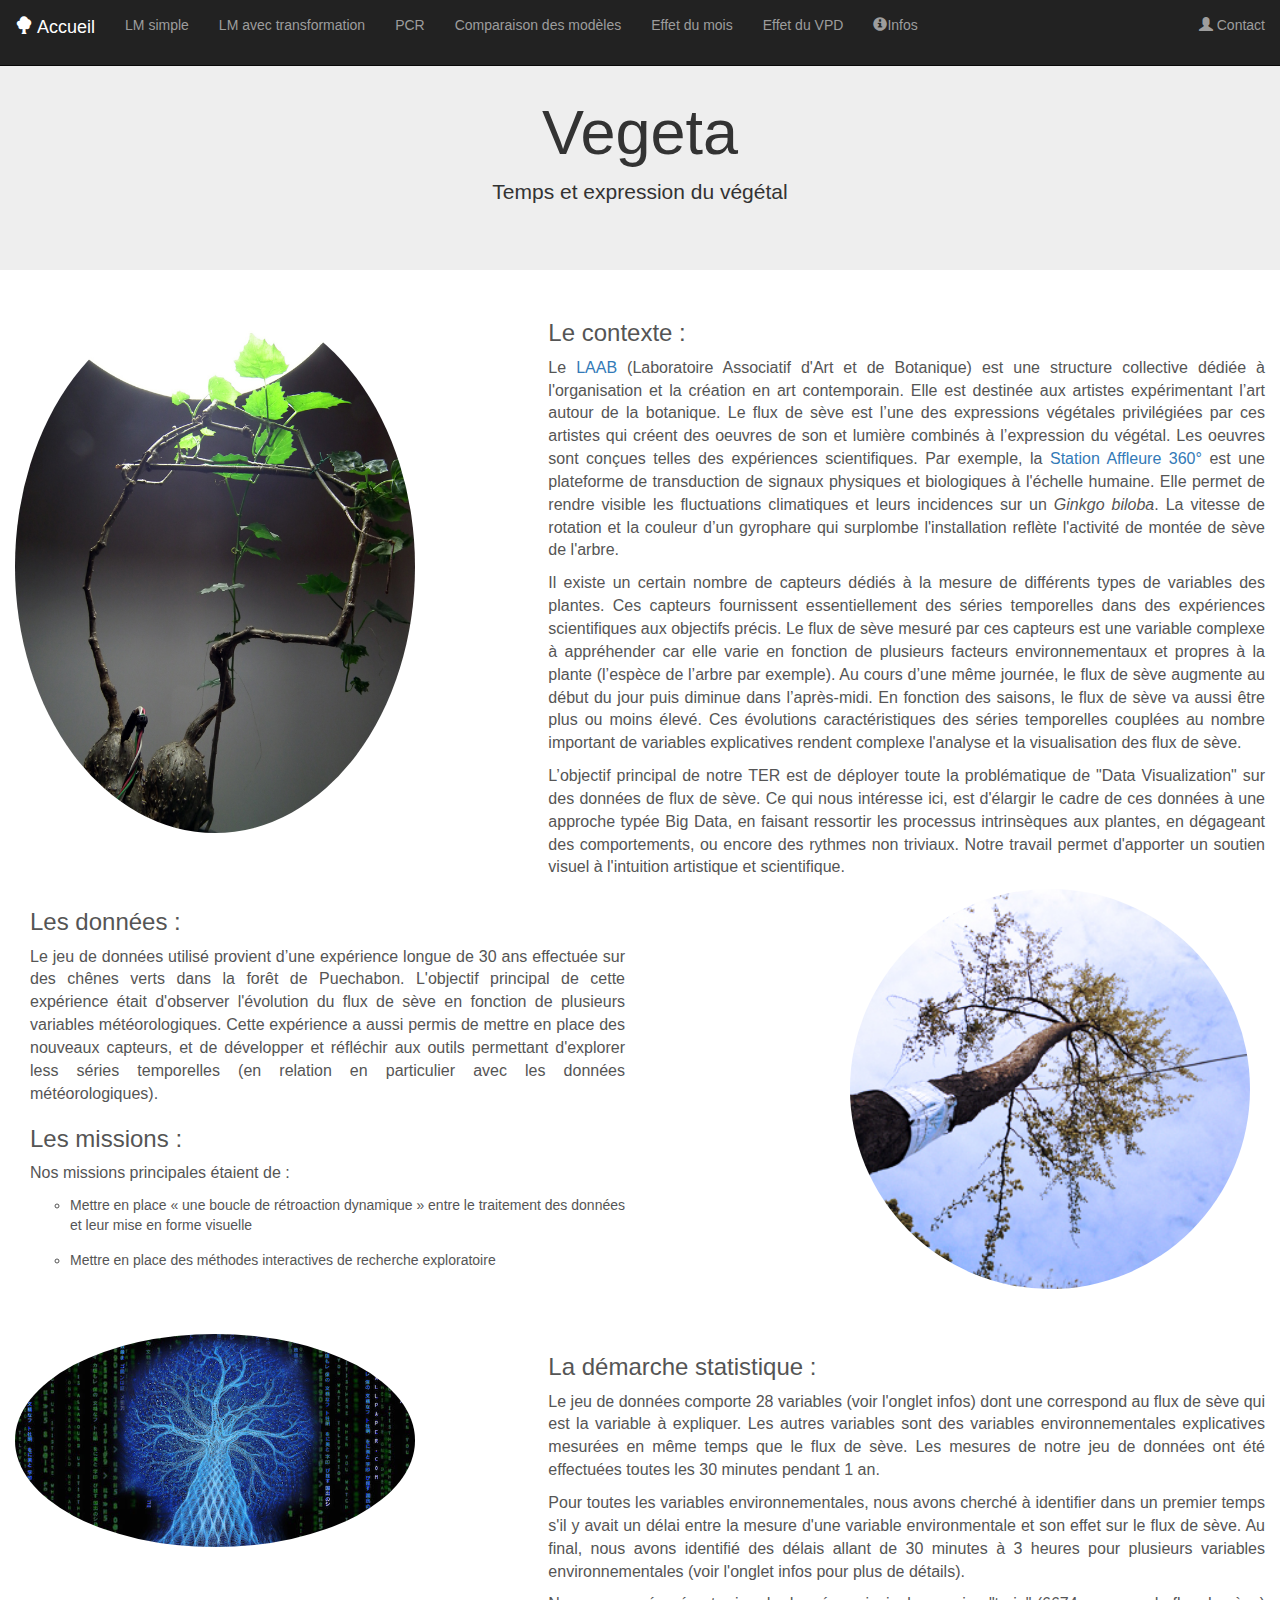
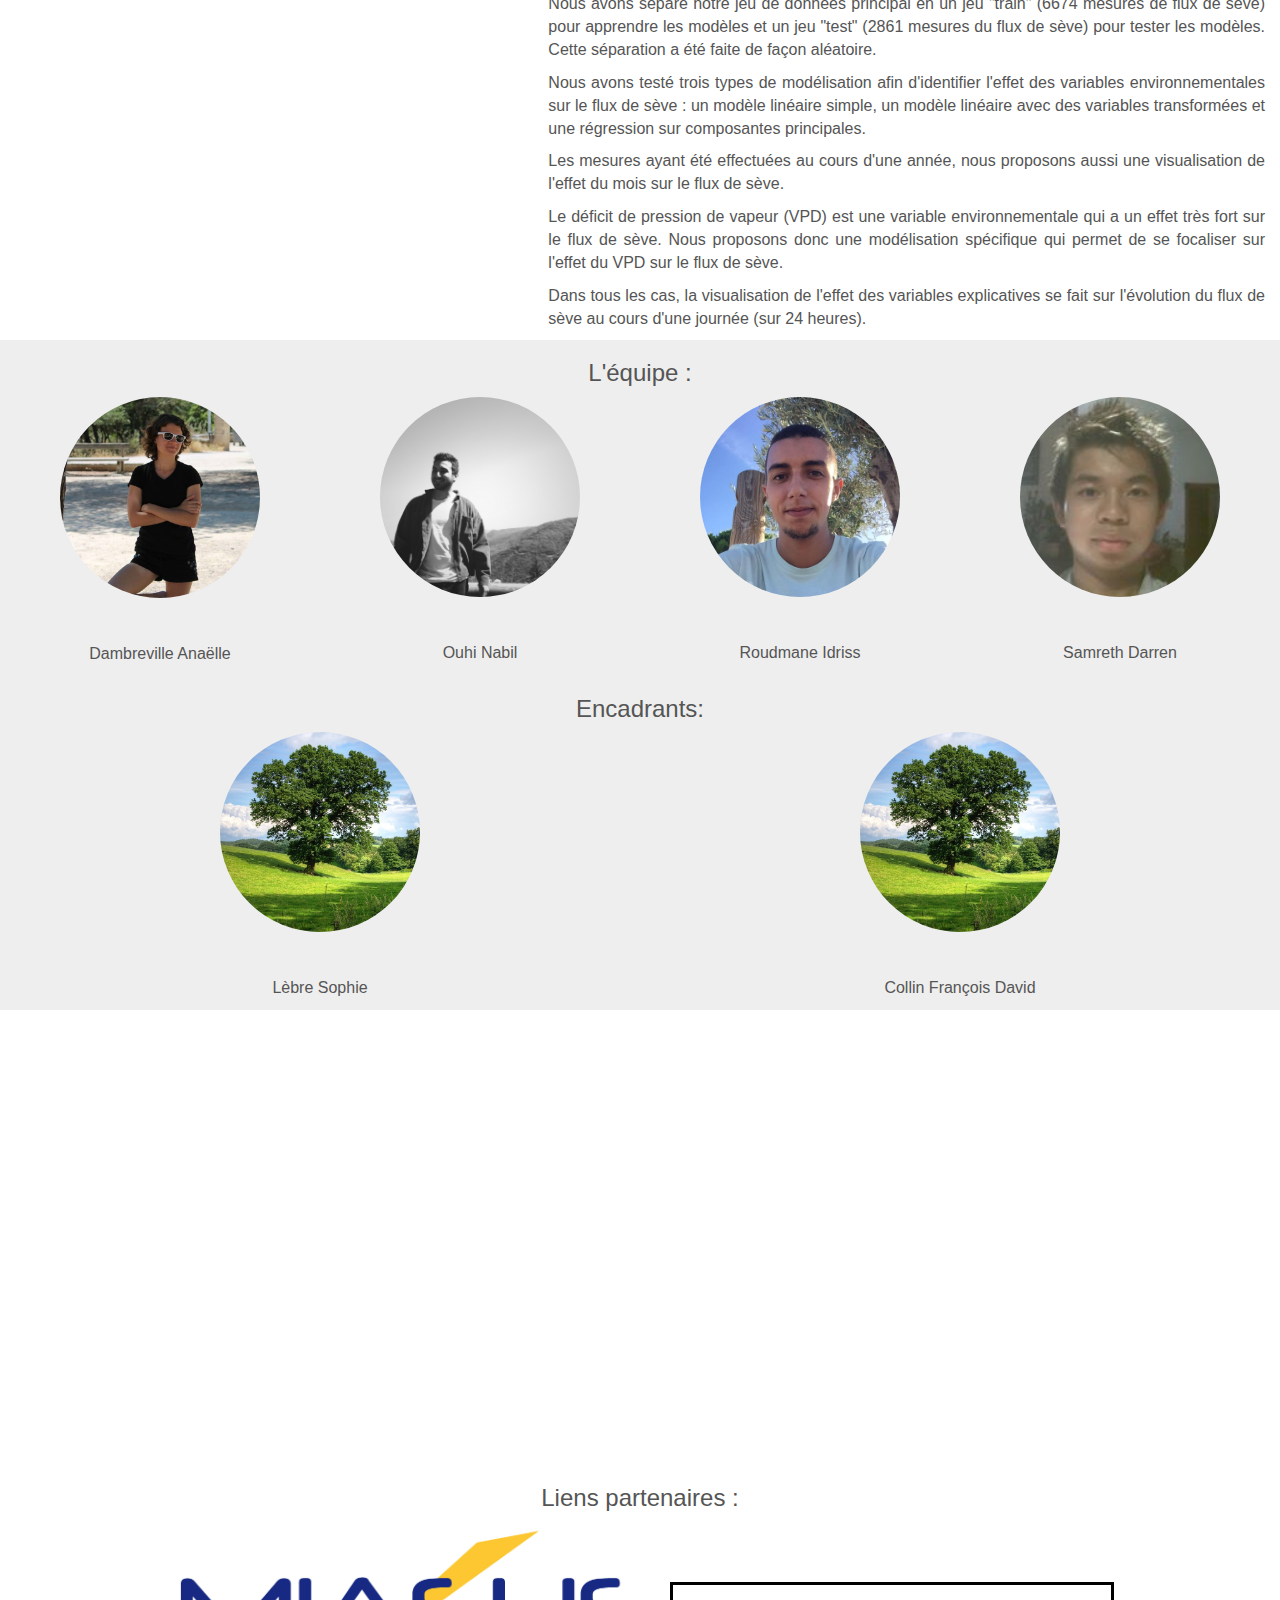
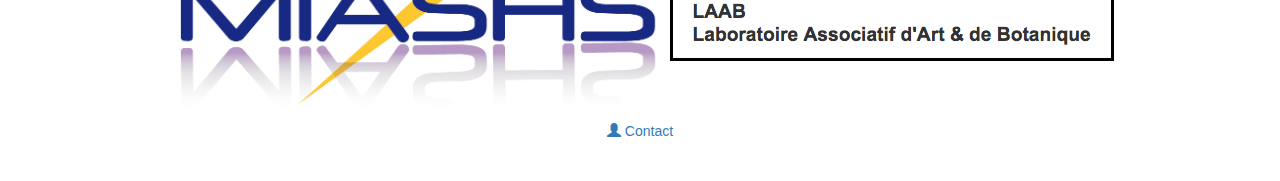
==== index.html @ 6d1a6f9a "Ajout du site" ====
<!DOCTYPE html>
<html>

<head>

	<title>Projet Vegeta</title>
	
 	<meta http-equiv="Content-Type"content="text/html; charset=UTF-8" /> 
 
	<link rel="stylesheet"	href="css/Style.css"	type="text/css"	/>	
 	<script type="text/javascript" src="fonction.js"></script>
 	
 	<script type="text/javascript" src="visual/jQuery.js"></script>
 	<script src="visual/jqueryFX.custom/jquery-ui.js"></script>
 	<script src="visual/jqueryFX.custom/jquery-ui.min.js"></script>
 	 <script src="visual/bootstrap/js/bootstrap.min.js"></script>
 	<link rel="stylesheet" href="visual/bootstrap/css/bootstrap.min.css">
 	
 	
</head>

<body >

<nav class="navbar navbar-inverse navbar-fixed-top">
  <div class="container-fluid">
  
  <div class="navbar-header">
      <button type="button" class="navbar-toggle collapsed" data-toggle="collapse" data-target="#bs-example-navbar-collapse-1" aria-expanded="false">
        <span class="sr-only">Toggle navigation</span>
        <span class="icon-bar"></span>
        <span class="icon-bar"></span>
        <span class="icon-bar"></span>
      </button>
     <a class="navbar-brand" href="index.html"> <span class="glyphicon glyphicon-tree-deciduous"> </span> Accueil</a>
    </div>
    
  <div class="collapse navbar-collapse" id="bs-example-navbar-collapse-1">
      <ul class="nav navbar-nav">
        <li><a href="modele_lm.html">LM simple</a></li>
		<li><a href="modele_lm_trans.html">LM avec transformation</a></li>
		<li><a href="modele_acp.html">PCR</a></li>
		<li><a href="modele_comp.html">Comparaison des modèles</a></li>
        <li><a href="modele_mois.html">Effet du mois</a></li>
		<li><a href="modele_vpd.html">Effet du VPD</a></li>
        <li><a href="info.html"><span class="glyphicon glyphicon-info-sign"> </span>Infos</a></li>
      </ul>
      <ul class="nav navbar-nav navbar-right">
        <li><a href="contact.html"><span class="glyphicon glyphicon-user"></span> Contact</a></li>
      </ul>
    </div>
  </div>
</nav>


<div class="jumbotron text-center">
  <h1>Vegeta</h1>
  <p>Temps et expression du végétal </p>
</div>

<div class="container-fluid bg-1 text-justify">

	<div class="row">
  		<div class="col-sm-5">
  			<img src="img/laab_tree.JPG" class="img-responsive img-circle margin" style="display:inline" alt="Tree" width="400" height="400">
  		</div>
  		
  		<div class="col-sm-7">  
  			<h3 >Le contexte :</h3>
  			<p>Le <a href="http://www.laab-orga.fr/">LAAB</a> (Laboratoire Associatif d'Art et de Botanique) est une structure collective dédiée à l'organisation et la création en art contemporain.
			Elle est destinée aux artistes expérimentant l’art autour de la botanique. Le flux de sève est l’une des expressions végétales privilégiées par ces artistes qui créent des oeuvres de son et lumière combinés à l’expression du végétal.
			Les oeuvres sont conçues telles des expériences scientifiques. Par exemple, la <a href="http://www.laab-orga.fr/#/content-2013-inra-versailles.html">Station Affleure 360°</a> est une plateforme de transduction de signaux physiques et biologiques à l'échelle humaine.
			Elle permet de rendre visible les fluctuations climatiques et leurs incidences sur un <i>Ginkgo biloba</i>.
			La vitesse de rotation et la couleur d’un gyrophare qui surplombe l'installation reflète l'activité de montée de sève de l'arbre.</p>
			<p>Il existe un certain nombre de capteurs dédiés à la mesure de différents types de variables des plantes. Ces capteurs fournissent essentiellement des séries temporelles dans des expériences scientifiques aux objectifs précis.
			Le flux de sève mesuré par ces capteurs est une variable complexe à appréhender car elle varie en fonction de plusieurs facteurs environnementaux et propres à la plante (l’espèce de l’arbre par exemple).
			Au cours d’une même journée, le flux de sève augmente au début du jour puis diminue dans l’après-midi. En fonction des saisons, le flux de sève va aussi être plus ou moins élevé.
			Ces évolutions caractéristiques des séries temporelles couplées au nombre important de variables explicatives rendent complexe l'analyse et la visualisation des flux de sève.</p>
			<p>L’objectif principal de notre TER est de déployer toute la problématique de "Data Visualization" sur des données de flux de sève.
			Ce qui nous intéresse ici, est d'élargir le cadre de ces données à une approche typée Big Data, en faisant ressortir les processus intrinsèques aux plantes, en dégageant des comportements, ou encore des rythmes non triviaux.
			Notre travail permet d'apporter un soutien visuel à l'intuition artistique et scientifique.</p>
  		</div>
	</div>
 
</div>
<div class="container-fluid bg-1 text-justify">
	<div class="col-sm-6">  
		<h3 >Les données :</h3>
		<p>Le jeu de données utilisé provient d’une expérience longue de 30 ans effectuée sur des chênes verts dans la forêt de Puechabon. L'objectif principal de cette expérience était d'observer l'évolution du flux de sève en fonction de plusieurs variables météorologiques.
		Cette expérience a aussi permis de mettre en place des nouveaux capteurs, et de développer et réfléchir aux outils permettant d'explorer less séries temporelles (en relation en particulier avec les données météorologiques).</p>

		<h3 >Les missions :</h3>
		<p>Nos missions principales étaient de : </p>
		<ul style="list-style-type:circle">
			<li>Mettre en place « une boucle de rétroaction dynamique » entre le traitement des données et leur mise en forme visuelle</li>
			<li>Mettre en place des méthodes interactives de recherche exploratoire</li>
		</ul>
	</div>
	<div class="col-sm-6 text-right">  
		<img src="img/tree2.jpg" class="img-responsive img-circle margin" style="display:inline" alt="Tree" width="400" height="400">
  	</div>
</div>

<div class="container-fluid bg-1 text-justify">

	<div class="row">
  		<div class="col-sm-5">
  			<img src="img/tree_matrix.jpg" class="img-responsive img-circle margin" style="display:inline" alt="Tree" width="400" height="400">
  		</div>
  		
  		<div class="col-sm-7">  
  			<h3 >La démarche statistique :</h3>
  			<p>Le jeu de données comporte 28 variables (voir l'onglet infos) dont une correspond au flux de sève qui est la variable à expliquer.
			Les autres variables sont des variables environnementales explicatives mesurées en même temps que le flux de sève. Les mesures de notre jeu de données ont été effectuées toutes les 30 minutes pendant 1 an.</p>
			<p>Pour toutes les variables environnementales, nous avons cherché à identifier dans un premier temps s'il y avait un délai entre la mesure d'une variable environmentale et son effet sur le flux de sève.
			Au final, nous avons identifié des délais allant de 30 minutes à 3 heures pour plusieurs variables environnementales (voir l'onglet infos pour plus de détails).</p>
			<p>Nous avons séparé notre jeu de données principal en un jeu "train" (6674 mesures de flux de sève) pour apprendre les modèles et un jeu "test" (2861 mesures du flux de sève) pour tester les modèles. Cette séparation a été faite de façon aléatoire.</p>
			<p>Nous avons testé trois types de modélisation afin d'identifier l'effet des variables environnementales sur le flux de sève : un modèle linéaire simple, un modèle linéaire avec des variables transformées et une régression sur composantes principales.</p>
			<p>Les mesures ayant été effectuées au cours d'une année, nous proposons aussi une visualisation de l'effet du mois sur le flux de sève.</p>
			<p>Le déficit de pression de vapeur (VPD) est une variable environnementale qui a un effet très fort sur le flux de sève. Nous proposons donc une modélisation spécifique qui permet de se focaliser sur l'effet du VPD sur le flux de sève.</p>
			<p>Dans tous les cas, la visualisation de l'effet des variables explicatives se fait sur l'évolution du flux de sève au cours d'une journée (sur 24 heures).</p>
  		</div>
	</div>
 
</div>

<div class="container-fluid bg-2 text-center">
	<h3 >L'équipe :</h3>

	<div class="row">
	
  		<div class="col-sm-3">
  			<img src="img/anaelle.jpg" class="img-responsive img-circle margin" style="display:inline" alt="annaelle" width="200" height="200">
  			<p> Dambreville Anaëlle</p>
  		</div>
  		<div class="col-sm-3">
  			<img src="img/nabil.jpg" class="img-responsive img-circle margin" style="display:inline" alt="Tree" width="200" height="200">
  			<p>Ouhi Nabil </p>
  		</div>
  		<div class="col-sm-3">
  			<img src="img/idriss.jpg" class="img-responsive img-circle margin" style="display:inline" alt="Tree" width="200" height="200">
  			<p> Roudmane Idriss</p>
  		</div>
  		<div class="col-sm-3">
  			<img src="img/darren.jpg" class="img-responsive img-circle margin" style="display:inline" alt="Tree" width="200" height="200">
  			<p>Samreth Darren </p>
  		</div>

	</div>
 
</div>

<div class="container-fluid bg-2 text-center">
	<h3 >Encadrants:</h3>

	<div class="row">
	
  		<div class="col-sm-6">
  			<img src="img/tree.jpg" class="img-responsive img-circle margin" style="display:inline" alt="Tree" width="200" height="200">
  			<p>Lèbre Sophie</p>
  		</div>
  		<div class="col-sm-6">
  			<img src="img/tree.jpg" class="img-responsive img-circle margin" style="display:inline" alt="Tree" width="200" height="200">
  			<p>Collin François David </p>
  		</div>
</div>
</div>

<div class="card">
  <div class="card-block">
  </div>
  <iframe src="https://www.google.com/maps/embed?pb=!1m18!1m12!1m3!1d46137.16777024506!2d3.589385630632768!3d43.719422448125435!2m3!1f0!2f0!3f0!3m2!1i1024!2i768!4f13.1!3m3!1m2!1s0x12b157b50a1e71f7%3A0xad49cd15a60751cc!2s34150+Pu%C3%A9chabon!5e0!3m2!1sfr!2sfr!4v1506672841826" width="100%" height="450"  frameborder="0" style="border:0; right:0; left:0;" allowfullscreen></iframe>
</div>



<div class="container-fluid bg-1 text-center">
  <h3>Liens partenaires :</h3> 
  <a href="https://ufr6.www.univ-montp3.fr/fr/d%C3%A9partements/miap-math%C3%A9matiques-et-informatique-appliqu%C3%A9es"><img src="img/LogoM.jpg" alt="logoMiashs" width="500" height="200"> </a>
  <a href="http://www.laab-orga.fr/"><img src="img/LAAB.png" alt="LAAB" style="border:black solid 3px;">  </a>
</div>

<footer class="container-fluid bg-1 text-center" style="margin-bottom:40px; ">
<a href="contact.html"><span class="glyphicon glyphicon-user"></span> Contact</a>
</footer>

</body>
</html>
---- css/Style.css ----
.jumbotron {
      background-color: #f4511e;
      color: #fff;
      font-family: Montserrat, sans-serif;
      margin-top: 30px;
}

p {font-size: 16px;}

.margin {margin-bottom: 45px;}

.bg-1 {
	
	background-color: #ffffff; /* White */
	color: #555555;
}
.bg-2 { 
      background-color: #eee; /* Gray */
      color: #555555;

}
#success_message{ display: none;}
ul{
	list-style: none;
	
	}
ul li {
	padding-bottom: 15px;
}	
//*{border:black 2px solid;}
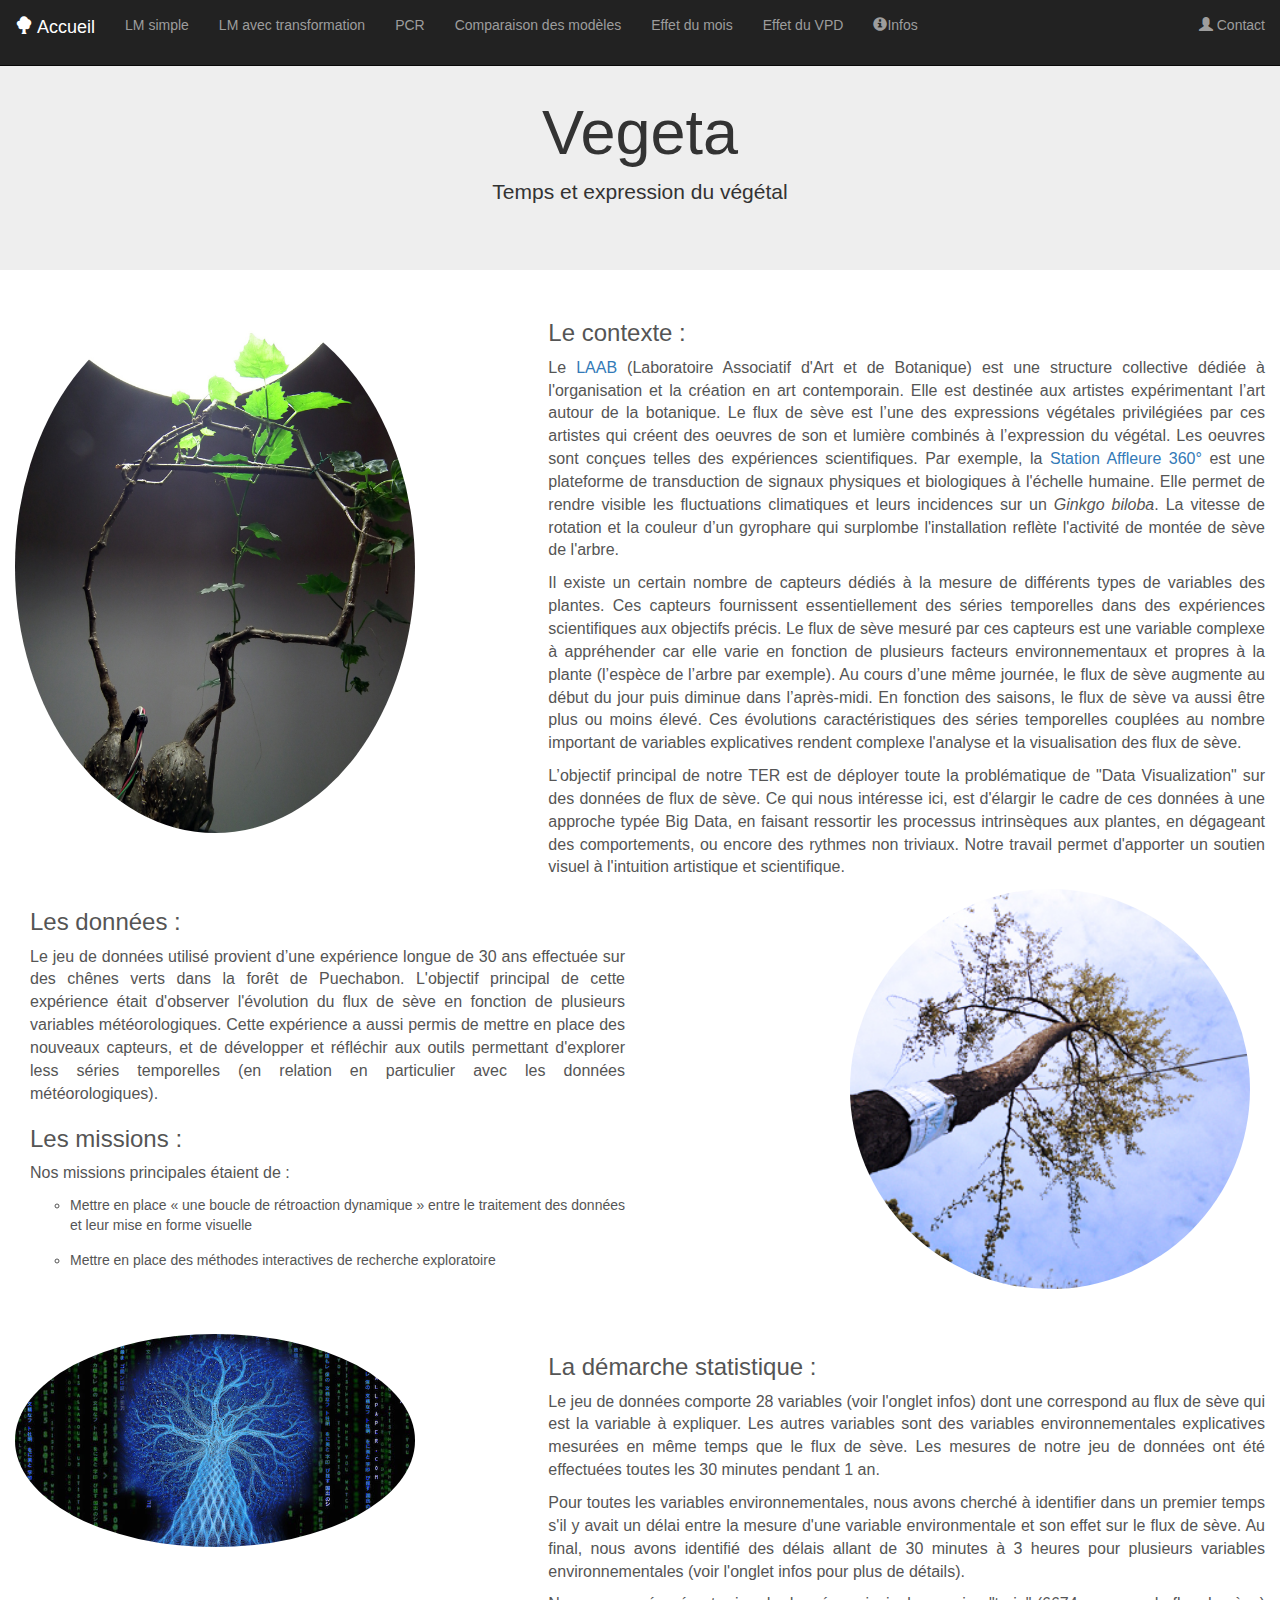
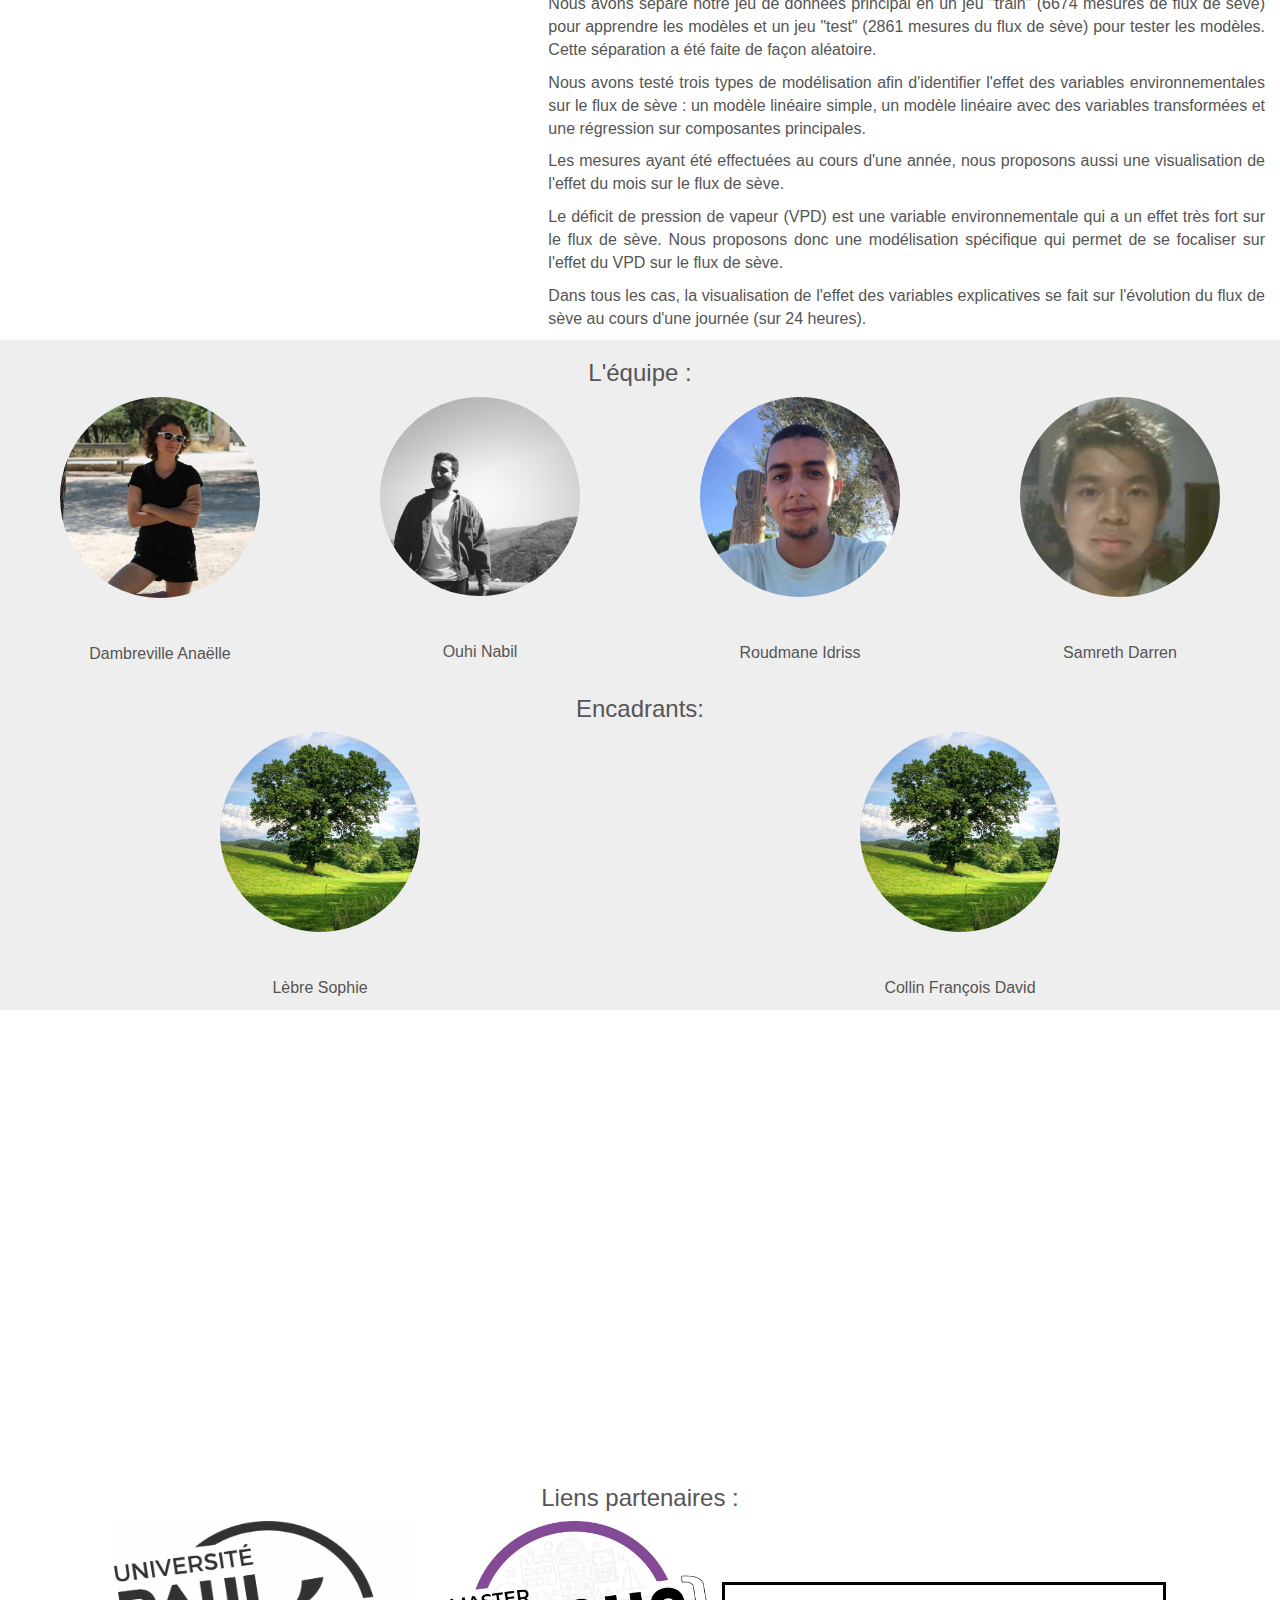
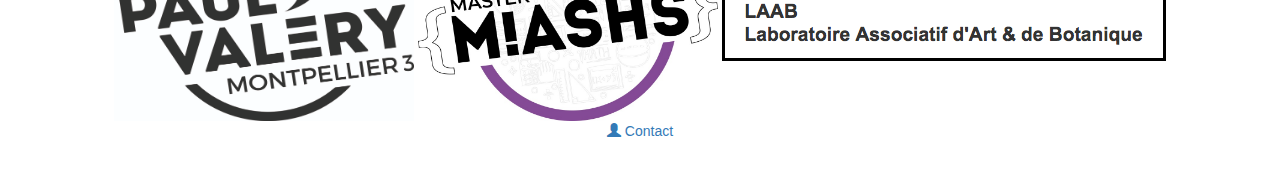
==== commit 36cd617e: "Modifs finales" ====
--- a/index.html
+++ b/index.html
@@ -8,7 +8,6 @@
  	<meta http-equiv="Content-Type"content="text/html; charset=UTF-8" /> 
  
 	<link rel="stylesheet"	href="css/Style.css"	type="text/css"	/>	
- 	<script type="text/javascript" src="fonction.js"></script>
  	
  	<script type="text/javascript" src="visual/jQuery.js"></script>
  	<script src="visual/jqueryFX.custom/jquery-ui.js"></script>
@@ -174,8 +173,9 @@
 
 
 <div class="container-fluid bg-1 text-center">
-  <h3>Liens partenaires :</h3> 
-  <a href="https://ufr6.www.univ-montp3.fr/fr/d%C3%A9partements/miap-math%C3%A9matiques-et-informatique-appliqu%C3%A9es"><img src="img/LogoM.jpg" alt="logoMiashs" width="500" height="200"> </a>
+  <h3>Liens partenaires :</h3>
+  <a href="https://ufr6.www.univ-montp3.fr/"><img src="img/LogoUm3.jpg" alt="logoUm3" width="300" height="200"> </a>
+  <a href="https://ufr6.www.univ-montp3.fr/fr/formation/masters/master_miashs"><img src="img/LogoM.jpg" alt="logoMiashs" width="300" height="200"> </a>
   <a href="http://www.laab-orga.fr/"><img src="img/LAAB.png" alt="LAAB" style="border:black solid 3px;">  </a>
 </div>
 
